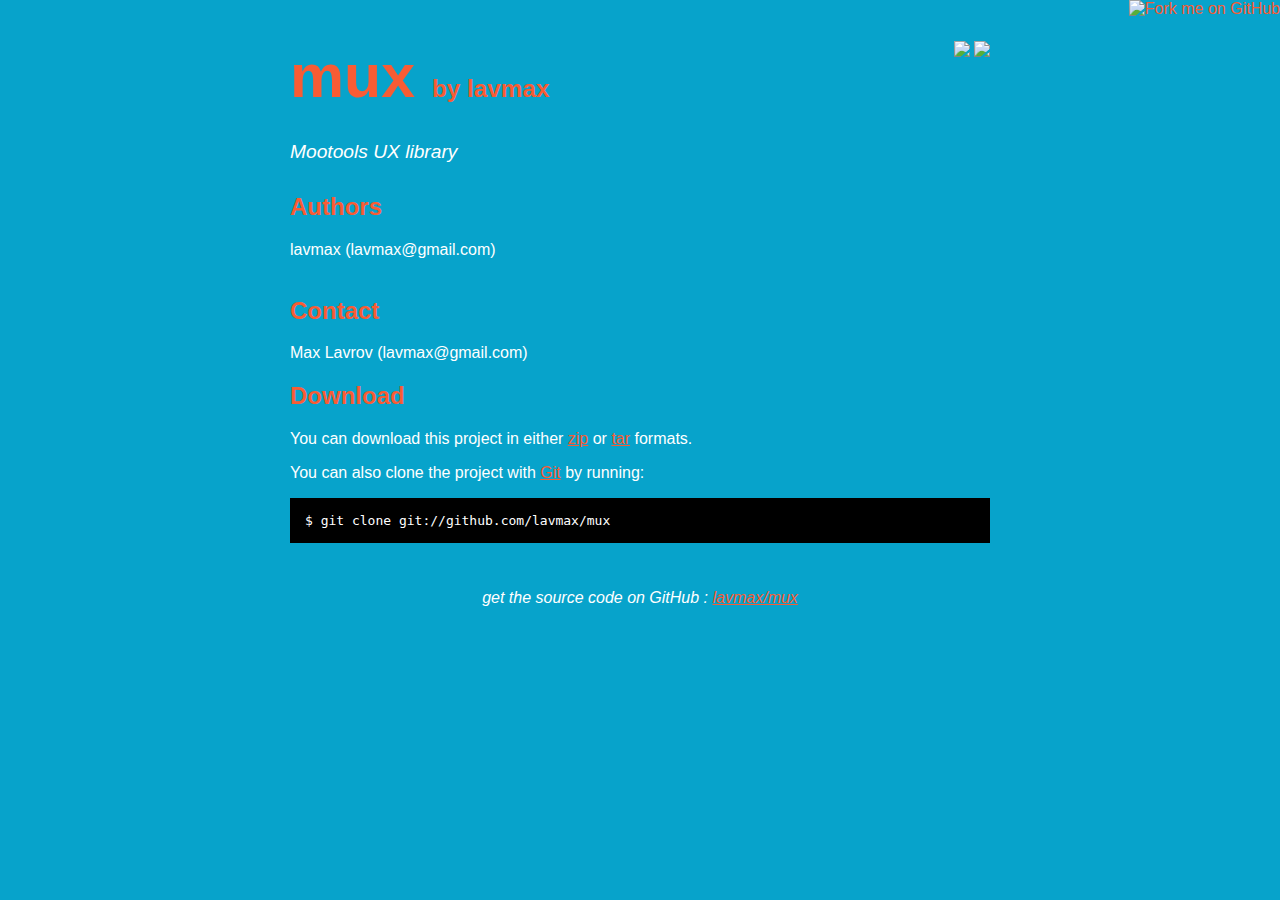
==== index.html @ 5cd83c36 "github generated gh-pages branch" ====
<!DOCTYPE html>
<html>
<head>
  <meta charset='utf-8'>

  <title>lavmax/mux @ GitHub</title>

  <style type="text/css">
    body {
      margin-top: 1.0em;
      background-color: #07a3cb;
      font-family: Helvetica, Arial, FreeSans, san-serif;
      color: #ffffff;
    }
    #container {
      margin: 0 auto;
      width: 700px;
    }
    h1 { font-size: 3.8em; color: #f85c34; margin-bottom: 3px; }
    h1 .small { font-size: 0.4em; }
    h1 a { text-decoration: none }
    h2 { font-size: 1.5em; color: #f85c34; }
    h3 { text-align: center; color: #f85c34; }
    a { color: #f85c34; }
    .description { font-size: 1.2em; margin-bottom: 30px; margin-top: 30px; font-style: italic;}
    .download { float: right; }
    pre { background: #000; color: #fff; padding: 15px;}
    hr { border: 0; width: 80%; border-bottom: 1px solid #aaa}
    .footer { text-align:center; padding-top:30px; font-style: italic; }
  </style>
</head>

<body>
  <a href="http://github.com/lavmax/mux"><img style="position: absolute; top: 0; right: 0; border: 0;" src="http://s3.amazonaws.com/github/ribbons/forkme_right_darkblue_121621.png" alt="Fork me on GitHub" /></a>

  <div id="container">

    <div class="download">
      <a href="http://github.com/lavmax/mux/zipball/master">
        <img border="0" width="90" src="http://github.com/images/modules/download/zip.png"></a>
      <a href="http://github.com/lavmax/mux/tarball/master">
        <img border="0" width="90" src="http://github.com/images/modules/download/tar.png"></a>
    </div>

    <h1><a href="http://github.com/lavmax/mux">mux</a>
      <span class="small">by <a href="http://github.com/lavmax">lavmax</a></span></h1>

    <div class="description">
      Mootools UX library
    </div>

    <h2>Authors</h2>
<p>lavmax (lavmax@gmail.com)<br/><br/>      </p>
<h2>Contact</h2>
<p>Max Lavrov (lavmax@gmail.com)<br/>      </p>


    <h2>Download</h2>
    <p>
      You can download this project in either
      <a href="http://github.com/lavmax/mux/zipball/master">zip</a> or
      <a href="http://github.com/lavmax/mux/tarball/master">tar</a> formats.
    </p>
    <p>You can also clone the project with <a href="http://git-scm.com">Git</a>
      by running:
      <pre>$ git clone git://github.com/lavmax/mux</pre>
    </p>

    <div class="footer">
      get the source code on GitHub : <a href="http://github.com/lavmax/mux">lavmax/mux</a>
    </div>

  </div>

  
</body>
</html>
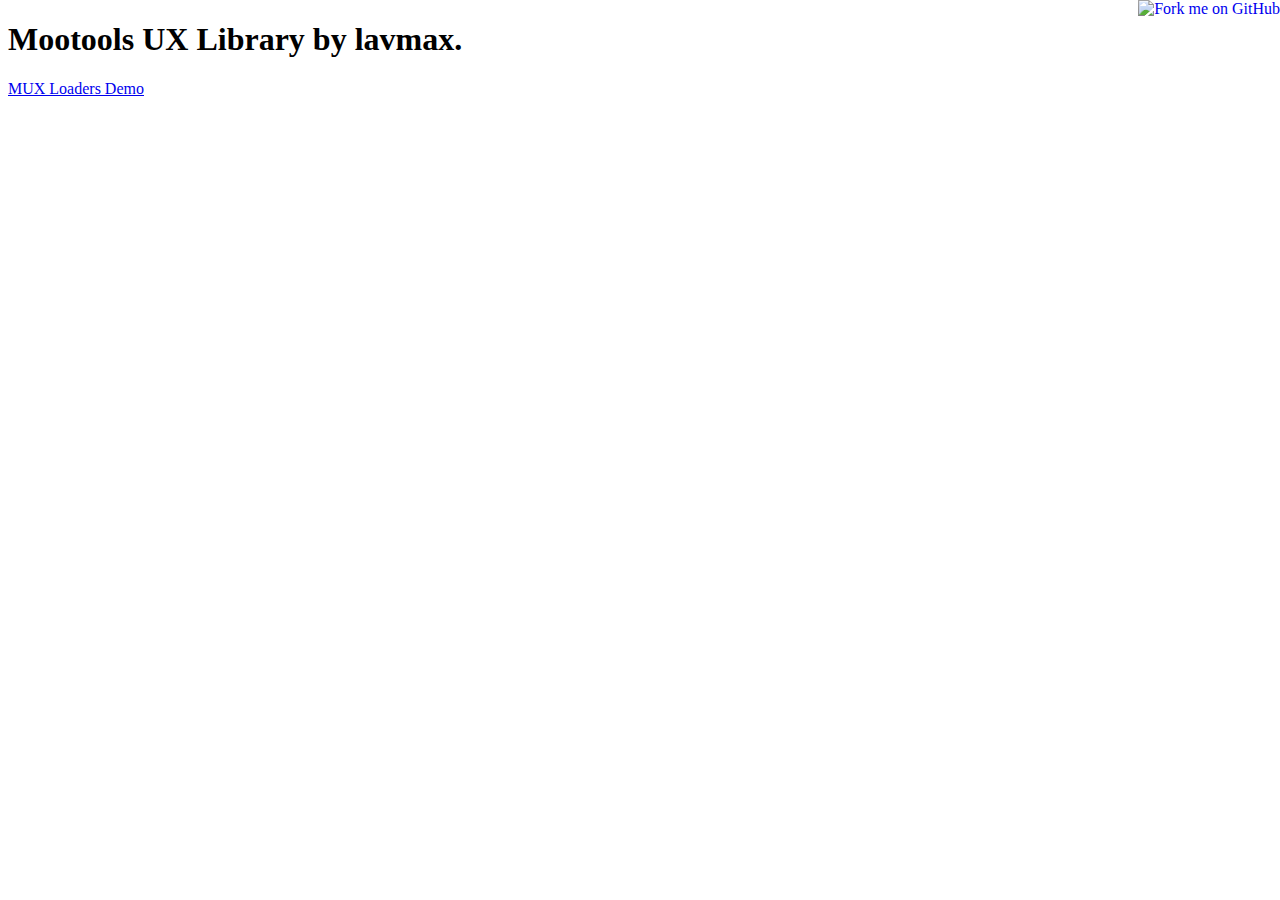
==== commit 08ea2c01: "loaders" ====
--- a/index.html
+++ b/index.html
@@ -2,79 +2,15 @@
 <html>
 <head>
   <meta charset='utf-8'>
-
-  <title>lavmax/mux @ GitHub</title>
-
-  <style type="text/css">
-    body {
-      margin-top: 1.0em;
-      background-color: #07a3cb;
-      font-family: Helvetica, Arial, FreeSans, san-serif;
-      color: #ffffff;
-    }
-    #container {
-      margin: 0 auto;
-      width: 700px;
-    }
-    h1 { font-size: 3.8em; color: #f85c34; margin-bottom: 3px; }
-    h1 .small { font-size: 0.4em; }
-    h1 a { text-decoration: none }
-    h2 { font-size: 1.5em; color: #f85c34; }
-    h3 { text-align: center; color: #f85c34; }
-    a { color: #f85c34; }
-    .description { font-size: 1.2em; margin-bottom: 30px; margin-top: 30px; font-style: italic;}
-    .download { float: right; }
-    pre { background: #000; color: #fff; padding: 15px;}
-    hr { border: 0; width: 80%; border-bottom: 1px solid #aaa}
-    .footer { text-align:center; padding-top:30px; font-style: italic; }
-  </style>
+  <title>MUX Library</title>
 </head>
 
 <body>
   <a href="http://github.com/lavmax/mux"><img style="position: absolute; top: 0; right: 0; border: 0;" src="http://s3.amazonaws.com/github/ribbons/forkme_right_darkblue_121621.png" alt="Fork me on GitHub" /></a>
 
   <div id="container">
-
-    <div class="download">
-      <a href="http://github.com/lavmax/mux/zipball/master">
-        <img border="0" width="90" src="http://github.com/images/modules/download/zip.png"></a>
-      <a href="http://github.com/lavmax/mux/tarball/master">
-        <img border="0" width="90" src="http://github.com/images/modules/download/tar.png"></a>
-    </div>
-
-    <h1><a href="http://github.com/lavmax/mux">mux</a>
-      <span class="small">by <a href="http://github.com/lavmax">lavmax</a></span></h1>
-
-    <div class="description">
-      Mootools UX library
-    </div>
-
-    <h2>Authors</h2>
-<p>lavmax (lavmax@gmail.com)-<br/>-<br/>      </p>
-<h2>Contact</h2>
-<p>Max Lavrov (lavmax@gmail.com)-<br/>      </p>
-
-
-    <h2>Download</h2>
-    <p>
-      You can download this project in either
-      <a href="http://github.com/lavmax/mux/zipball/master">zip</a> or
-      <a href="http://github.com/lavmax/mux/tarball/master">tar</a> formats.
-    </p>
-    <p>You can also clone the project with <a href="http://git-scm.com">Git</a>
-      by running:
-      <pre>$ git clone git://github.com/lavmax/mux</pre>
-    </p>
-
-    <div class="footer">
-      get the source code on GitHub : <a href="http://github.com/lavmax/mux">lavmax/mux</a>
-    </div>
-
+	<h1>Mootools UX Library by lavmax.</h1>
+	<p><a href="loaders.html">MUX Loaders Demo</a></p>
   </div>
-
-  
 </body>
 </html>
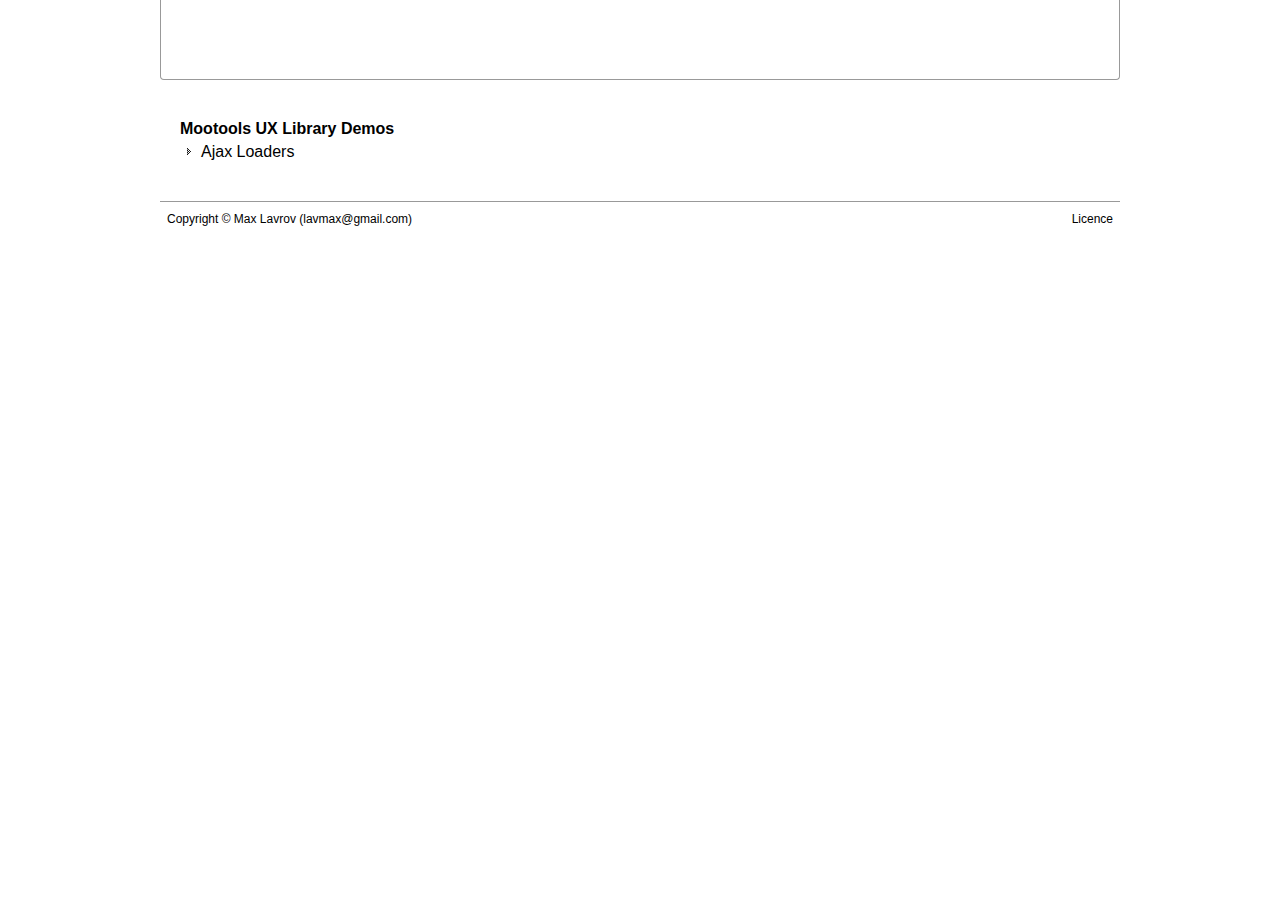
==== commit d376ed51: "loaders demo" ====
--- a/index.html
+++ b/index.html
@@ -1,16 +1,29 @@
 <!DOCTYPE html>
 <html>
 <head>
-  <meta charset='utf-8'>
-  <title>MUX Library</title>
+    <meta http-equiv="content-type" content="text/html; charset=utf-8">
+	<title>MUX Library</title>
+    <link rel="stylesheet" href="main.css">
 </head>
-
 <body>
-  <a href="http://github.com/lavmax/mux"><img style="position: absolute; top: 0; right: 0; border: 0;" src="http://s3.amazonaws.com/github/ribbons/forkme_right_darkblue_121621.png" alt="Fork me on GitHub" /></a>
-
-  <div id="container">
-	<h1>Mootools UX Library by lavmax.</h1>
-	<p><a href="loaders.html">MUX Loaders Demo</a></p>
-  </div>
+	<div id="general-wrapper">
+		<div id="header">
+		</div>
+		<div id="body">
+			<h1>Mootools UX Library Demos</h1>
+			<ul class="main-list">
+				<li><a href="loaders.html">Ajax Loaders</a></li>
+			</ul>
+		</div>
+		<div id="footer">
+			<div id="footer-left-panel">
+				<span class="footer-text">Copyright &copy; Max Lavrov (<a href="mailto:lavmax@gmail.com">lavmax@gmail.com</a>)</span>
+			</div>
+	
+			<div id="footer-right-panel">
+		 		<a href="licence.html" class="footer-text">Licence</a>
+			</div>
+		</div>
+	</div>
 </body>
 </html>
--- a/main.css
+++ b/main.css
@@ -0,0 +1,130 @@
+/*******************************
+ * GENERAL STYLES
+ *******************************/
+
+* {
+  margin: 0;
+  padding: 0;
+  font-size: 100%;
+  vertical-align: baseline;
+}
+
+body {
+  font-family: Lucida Grande, Verdana, Helvetica, Arial, sans-serif;
+  font-size: 16px;
+}
+
+input, textarea, select {
+	border: 1px solid #999;
+	padding: 4px;
+}
+
+input[type=text][disabled], input[type=password][disabled], textarea[disabled], select[disabled] {
+	background-color: #f1f1f1;
+	cursor: default;
+}
+
+input[type=button], input[type=submit], button {
+	cursor: pointer;
+	border-radius: 4px; -webkit-border-radius: 4px; -moz-border-radius: 4px;
+	outline: none;
+}
+
+select {
+	-webkit-appearance: none; -moz-appearance: none;
+	box-sizing: border-box; -webkit-box-sizing: border-box; -moz-box-sizing: border-box;
+	padding: 4px;
+}
+
+label {
+	border: 1px solid transparent; /* To easy positions labels near inputs */
+}
+
+a, .link {
+	cursor: pointer;
+	text-decoration: none;
+	color: inherit;
+	font-size: inherit;
+}
+
+a:hover, .link:hover,
+a:active, .link:active {
+	text-decoration: underline;
+}
+
+img {
+	border: none; /* Mozilla Firefox */
+}
+
+.hidden {
+	display: none !important;
+}
+
+li {
+    list-style-type: none;
+}
+
+/*******************************
+ * GENERAL LAYOUT
+ *******************************/
+
+#general-wrapper {
+	position: relative;
+	max-width: 960px;
+	margin: 0px auto;
+	min-height: 420px;
+	left: 0px;
+	right: 0px;
+}
+
+#header {
+	box-sizing: border-box;
+	top: 0px; 
+	height: 80px;
+	border-bottom: 1px solid #999999;
+	border-left: 1px solid #999999;
+	border-right: 1px solid #999999;
+	border-bottom-left-radius: 4px;
+	border-bottom-right-radius: 4px;
+	-moz-border-radius-bottomleft: 4px;
+	-moz-border-radius-bottomright: 4px;
+}
+
+#body {
+	width: 100%;
+	box-sizing: border-box;
+    margin-top: 40px;
+    margin-bottom: 40px;
+	padding: 0px 20px;
+}
+
+h1 {
+	margin-bottom: 5px;
+}
+
+.main-list {
+	list-style-type: none;
+	list-style-image: url(DotTriangleSmall.png);
+	list-style-position: inside;
+}
+
+#footer {
+	height: 40px;
+	width: 100%;
+	box-sizing: border-box;
+	bottom: 0px; 
+	border-top: 1px solid #999999;
+	padding: 7px;
+}
+
+#footer .footer-text {
+	font-size: 12px;
+}
+
+#footer-left-panel {
+	float: left;
+}
+
+#footer-right-panel {
+	float: right;
+}
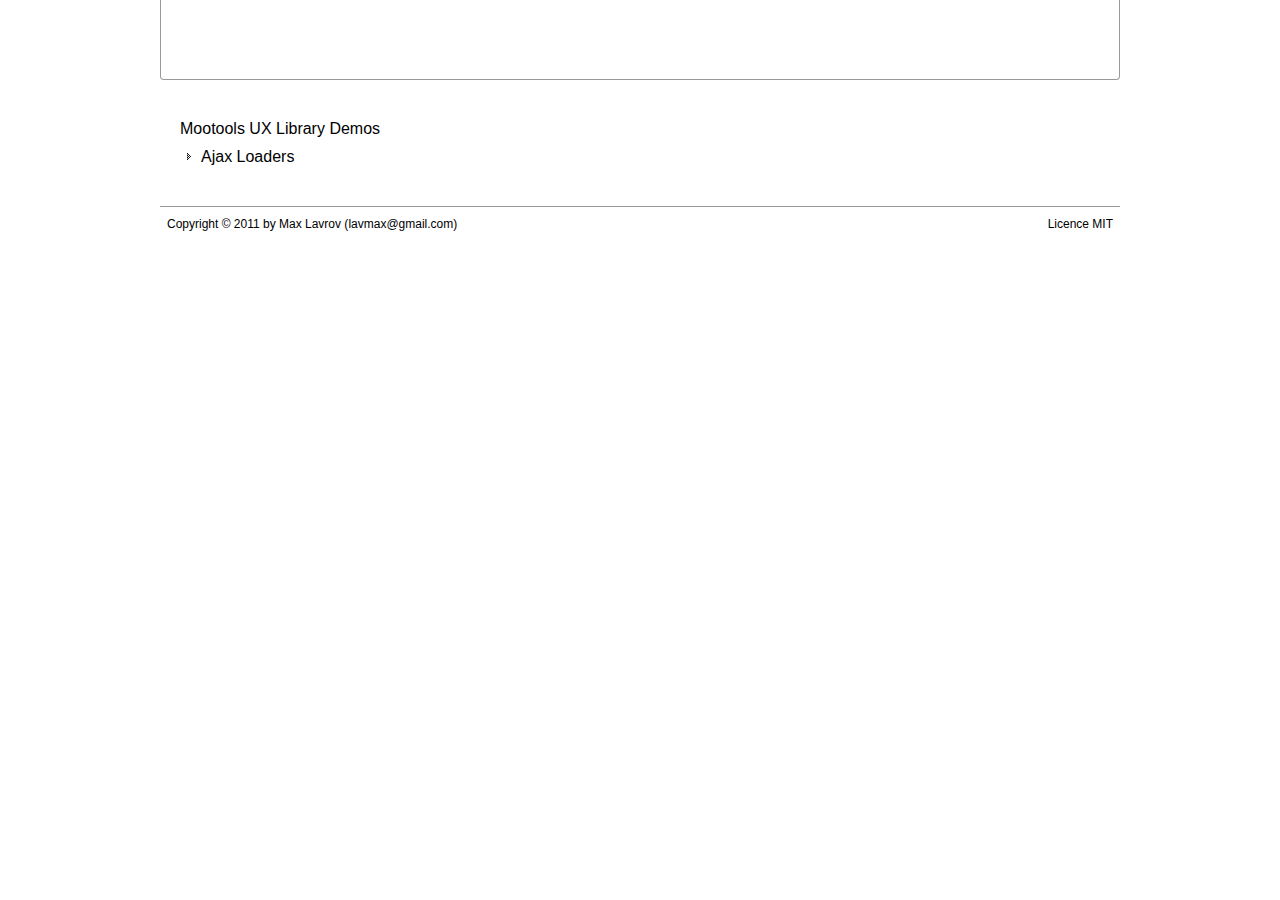
==== commit 185a7d13: "loaders demo" ====
--- a/index.html
+++ b/index.html
@@ -17,11 +17,11 @@
 		</div>
 		<div id="footer">
 			<div id="footer-left-panel">
-				<span class="footer-text">Copyright &copy; Max Lavrov (<a href="mailto:lavmax@gmail.com">lavmax@gmail.com</a>)</span>
+				<span class="footer-text">Copyright &copy; 2011 by Max Lavrov (<a href="mailto:lavmax@gmail.com">lavmax@gmail.com</a>)</span>
 			</div>
 	
 			<div id="footer-right-panel">
-		 		<a href="licence.html" class="footer-text">Licence</a>
+		 		<a href="http://en.wikipedia.org/wiki/MIT_License#License_terms" target="_blank" class="footer-text">Licence MIT</a>
 			</div>
 		</div>
 	</div>
--- a/main.css
+++ b/main.css
@@ -6,12 +6,30 @@
   margin: 0;
   padding: 0;
   font-size: 100%;
+  font: inherit;
   vertical-align: baseline;
 }
 
 body {
   font-family: Lucida Grande, Verdana, Helvetica, Arial, sans-serif;
   font-size: 16px;
+}
+
+table {
+	border-collapse: collapse;
+	border-spacing: 0;
+}
+
+tbody {
+	vertical-align: middle;
+}
+
+tr, td, th {
+	vertical-align: inherit;
+}
+
+pre, code, kbd, samp {
+	font-family: monospace, sans-serif;
 }
 
 input, textarea, select {
@@ -99,7 +117,7 @@
 }
 
 h1 {
-	margin-bottom: 5px;
+	margin-bottom: 10px;
 }
 
 .main-list {
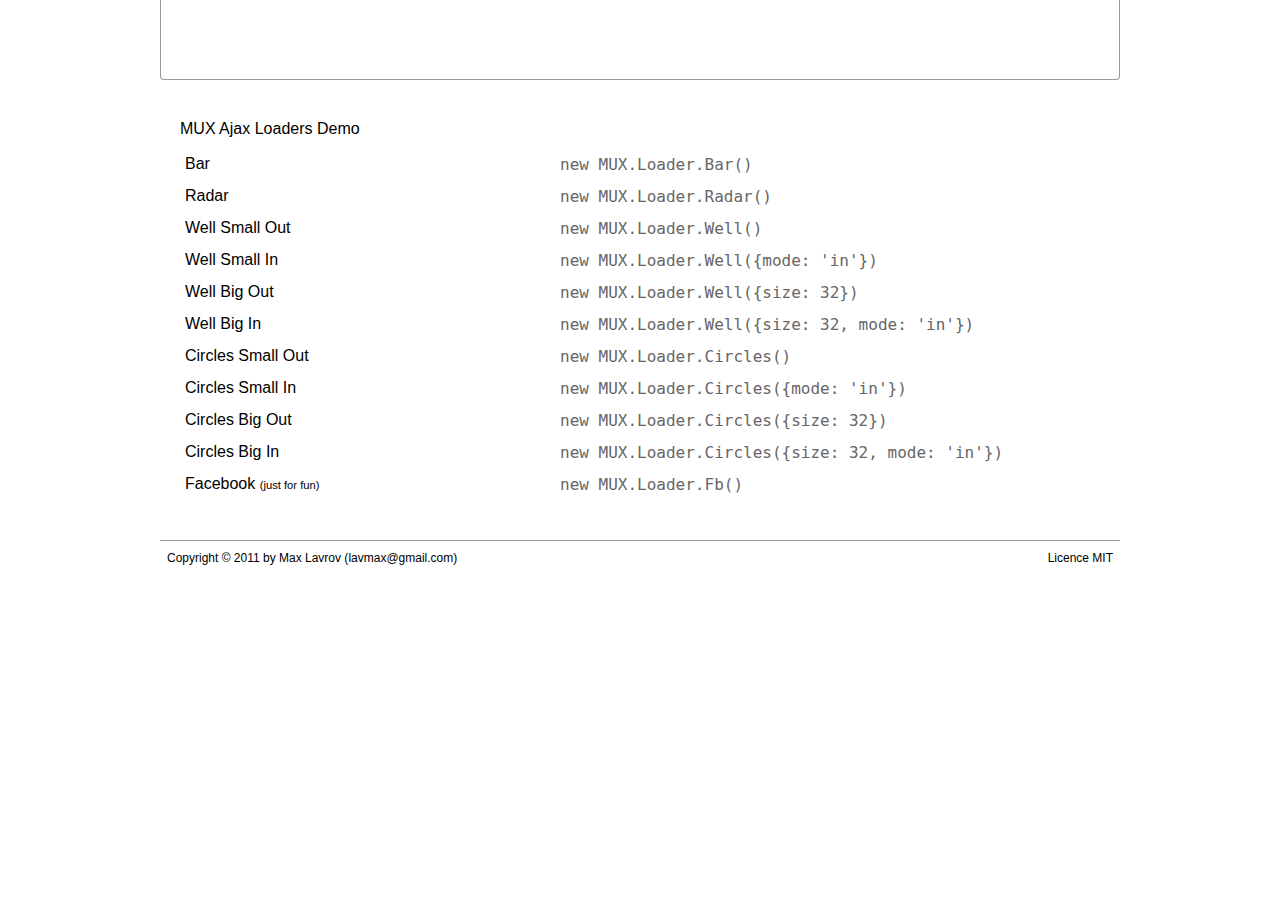
==== commit be9b5811: "update file structure" ====
--- a/index.html
+++ b/index.html
@@ -1,19 +1,158 @@
 <!DOCTYPE html>
 <html>
 <head>
-    <meta http-equiv="content-type" content="text/html; charset=utf-8">
+	<meta http-equiv="content-type" content="text/html; charset=utf-8">
 	<title>MUX Library</title>
-    <link rel="stylesheet" href="main.css">
+
+	<script type="text/javascript" src="mootools-core.js"></script>
+	<script type="text/javascript" src="MUX.Loaders.js"></script>
+
+	<link rel="stylesheet" href="main.css">
+    
+	<style type="text/css">
+    	.mux-hidden {
+    		display: none !important;
+    	}
+    	
+    	.loaders-table li {
+    		position: relative;
+    		height: 32px;
+    	}
+
+    	.loaders-table .name {
+    		margin: 2px 0px;
+    		width: 150px;
+    		border: 1px solid transparent;
+    		padding: 4px;
+    		margin-right: 20px;
+    		border-radius: 4px; -webkit-border-radius: 4px; -moz-border-radius: 4px; -o-border-radius: 4px;
+    		cursor: pointer;
+    	}
+    	
+    	.loaders-table .name:hover,
+    	.loaders-table .name.selected {
+    		border: 1px solid #555;
+    	}
+
+    	.loaders-table .loader {
+    		height: 32px;
+    		width: 200px;
+    	}
+
+    	.loaders-table .code {
+    		width: 500px;
+    	}
+
+    	.loaders-table .code code {
+    		color: #666;
+    	}
+	</style>
+
+	<script type="text/javascript">
+		window.addEvent('domready', function()
+		{
+			var table = document.getElement('.loaders-table');
+			
+			// Add loaders
+			table.getElement('.mux-loader-bar').grab($(new MUX.Loader.Bar()));
+			table.getElement('.mux-loader-radar').grab($(new MUX.Loader.Radar()));
+			table.getElement('.mux-loader-well-small-out').grab($(new MUX.Loader.Well()));
+			table.getElement('.mux-loader-well-small-in').grab($(new MUX.Loader.Well({mode: 'in'})));
+			table.getElement('.mux-loader-well-big-out').grab($(new MUX.Loader.Well({size: 32})));
+			table.getElement('.mux-loader-well-big-in').grab($(new MUX.Loader.Well({size: 32, mode: 'in'})));
+			table.getElement('.mux-loader-circles-small-out').grab($(new MUX.Loader.Circles()));
+			table.getElement('.mux-loader-circles-small-in').grab($(new MUX.Loader.Circles({mode: 'in'})));
+			table.getElement('.mux-loader-circles-big-out').grab($(new MUX.Loader.Circles({size: 32})));
+			table.getElement('.mux-loader-circles-big-in').grab($(new MUX.Loader.Circles({size: 32, mode: 'in'})));
+			table.getElement('.mux-loader-fb').grab($(new MUX.Loader.Fb()));
+			
+			var clickButton = function(event)
+			{
+				// Stop current loader
+				var curLoader = table.getElement('.selected');
+				if (curLoader)
+				{
+					var curRow = curLoader.removeClass('selected').getParent('tr');
+					curRow.getElement('.mux-loader').stop();
+					curRow.getElement('code').fade('out');
+				}
+				
+				if (this != curLoader)
+				{
+					curRow = this.addClass('selected').getParent('tr');
+					curRow.getElement('.mux-loader').start();
+					curRow.getElement('code').fade('in');
+				}
+			}
+			
+			table.getElements('.name').addEvent('click', clickButton);
+			table.getElements('code').set('tween', {duration: 'short'}).fade('hide');
+		});
+	</script>
 </head>
 <body>
 	<div id="general-wrapper">
 		<div id="header">
 		</div>
 		<div id="body">
-			<h1>Mootools UX Library Demos</h1>
-			<ul class="main-list">
-				<li><a href="loaders.html">Ajax Loaders</a></li>
-			</ul>
+			<h1>MUX Ajax Loaders Demo</h1>
+			<table class="loaders-table" border="0" cellspacing="0" cellpadding="0">
+				<tr>
+					<td><div class="name">Bar</div></td>
+					<td class="loader mux-loader-bar"></td>
+					<td class="code"><code>new MUX.Loader.Bar()</code></td>
+				</tr>
+				<tr>
+					<td><div class="name">Radar</div></td>
+					<td class="loader mux-loader-radar"></td>
+					<td class="code"><code>new MUX.Loader.Radar()</code></td>
+				</tr>
+				<tr>
+					<td><div class="name">Well Small Out</div></td>
+					<td class="loader mux-loader-well-small-out"></td>
+					<td class="code"><code>new MUX.Loader.Well()</code></td>
+				</tr>
+				<tr>
+					<td><div class="name">Well Small In</div></td>
+					<td class="loader mux-loader-well-small-in"></td>
+					<td class="code"><code>new MUX.Loader.Well({mode: 'in'})</code></td>
+				</tr>
+				<tr>
+					<td><div class="name">Well Big Out</div></td>
+					<td class="loader mux-loader-well-big-out"></td>
+					<td class="code"><code>new MUX.Loader.Well({size: 32})</code></td>
+				</tr>
+				<tr>
+					<td><div class="name">Well Big In</div></td>
+					<td class="loader mux-loader-well-big-in"></td>
+					<td class="code"><code>new MUX.Loader.Well({size: 32, mode: 'in'})</code></td>
+				</tr>
+				<tr>
+					<td><div class="name">Circles Small Out</div></td>
+					<td class="loader mux-loader-circles-small-out"></td>
+					<td class="code"><code>new MUX.Loader.Circles()</code></td>
+				</tr>
+				<tr>
+					<td><div class="name">Circles Small In</div></td>
+					<td class="loader mux-loader-circles-small-in"></td>
+					<td class="code"><code>new MUX.Loader.Circles({mode: 'in'})</code></td>
+				</tr>
+				<tr>
+					<td><div class="name">Circles Big Out</div></td>
+					<td class="loader mux-loader-circles-big-out"></td>
+					<td class="code"><code>new MUX.Loader.Circles({size: 32})</code></td>
+				</tr>
+				<tr>
+					<td><div class="name">Circles Big In</div></td>
+					<td class="loader mux-loader-circles-big-in"></td>
+					<td class="code"><code>new MUX.Loader.Circles({size: 32, mode: 'in'})</code></td>
+				</tr>
+				<tr>
+					<td><div class="name">Facebook <span style="font-size: 0.7em">(just for fun)</span></div></td>
+					<td class="loader mux-loader-fb"></td>
+					<td class="code"><code>new MUX.Loader.Fb()</code></td>
+				</tr>
+			</table>
 		</div>
 		<div id="footer">
 			<div id="footer-left-panel">
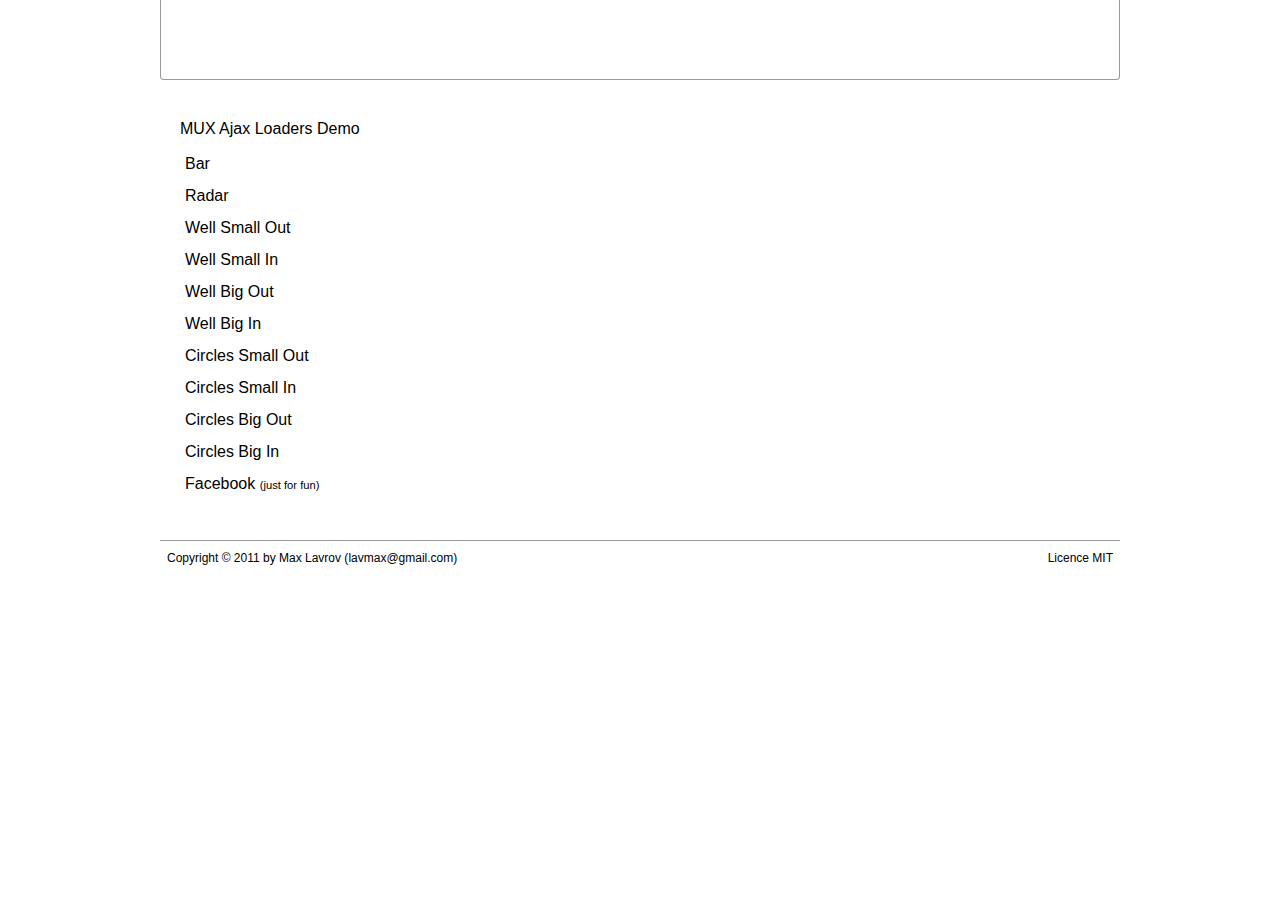
==== commit 0c7cc748: "ff 3.6 well out bug" ====
--- a/index.html
+++ b/index.html
@@ -2,7 +2,7 @@
 <html>
 <head>
 	<meta http-equiv="content-type" content="text/html; charset=utf-8">
-	<title>MUX Library</title>
+	<title>MUX.Loaders Demo</title>
 
 	<script type="text/javascript" src="mootools-core.js"></script>
 	<script type="text/javascript" src="MUX.Loaders.js"></script>
